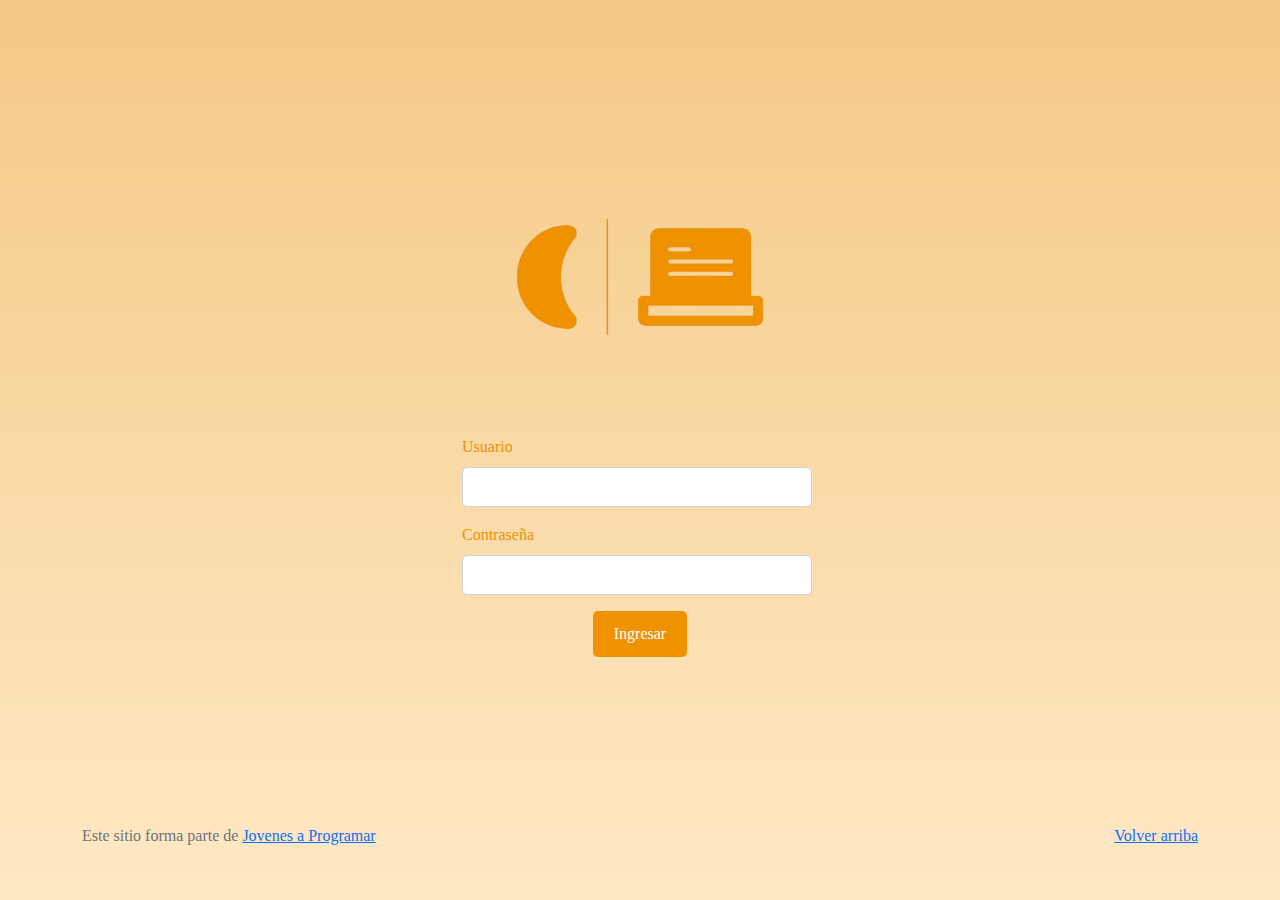
==== cart.html @ 9312aa9b "modified:   cart.html 	modified:   css/styles.css 	modified:   js/cart.js" ====
<!DOCTYPE html>
<html lang="es">

<head>
  <meta http-equiv="Content-Type" content="text/html; charset=UTF-8">
  <meta name="viewport" content="width=device-width, initial-scale=1, shrink-to-fit=no">
  <title>eMercado - Todo lo que busques está aquí</title>
  <link href="https://fonts.googleapis.com/css?family=Raleway:300,300i,400,400i,700,700i,900,900i" rel="stylesheet">
  <link href="css/bootstrap.min.css" rel="stylesheet">
  <link href="css/font-awesome.min.css" rel="stylesheet">
  <link href="css/styles.css" rel="stylesheet">
</head>

<body>
  <nav class="navbar navbar-expand-lg navbar-dark bg-dark p-1">
    <div class="container">
      <button class="navbar-toggler" type="button" data-bs-toggle="collapse" data-bs-target="#navbarNav"
        aria-controls="navbarNav" aria-expanded="false" aria-label="Toggle navigation">
        <span class="navbar-toggler-icon"></span>
      </button>
      <div class="collapse navbar-collapse" id="navbarNav">
        <ul class="navbar-nav w-100 justify-content-between">
          <li class="nav-item">
            <a class="nav-link" href="index.html">Inicio</a>
          </li>
          <li class="nav-item">
            <a class="nav-link active" href="categories.html">Categorías</a>
          </li>
          <li class="nav-item">
            <a class="nav-link" href="sell.html">Vender</a>
          </li>
        </ul>
        <!-- Usuario Desplegable -->
        <div class="dropdown ms-auto">
          <button class="btn btn-secondary dropdown-toggle" type="button" id="nombre-usuario" 
            data-bs-toggle="dropdown" aria-expanded="false">
          </button>
          <ul class="dropdown-menu" aria-labelledby="nombre-usuario">
            <li><a class="dropdown-item" href="cart.html">Mi carrito</a></li>
            <li><a class="dropdown-item" href="my-profile.html">Mi perfil</a></li>
            <li><a class="dropdown-item" href="#" id="cerrar-sesion">Cerrar sesión</a></li>
          </ul>
        </div>
      </div>
    </div>
  </nav>
  <main>
    <div class="container">
      <div class="banner">
        <h1>Carrito de compras</h1>
      </div>
      
      <!-- Línea superior -->
      <div class="header-line"></div>
  
      <!-- Encabezados solo para pantallas grandes -->
      <div class="row text-center d-none d-lg-flex">
        <div class="col-3">Imagen</div>
        <div class="col-2">Nombre</div>
        <div class="col-1">Moneda</div>
        <div class="col-2">Precio</div>
        <div class="col-1">Cantidad</div>
        <div class="col-2">Subtotal</div>
        <div class="col-1">Eliminar</div>
      </div>
  
      <!-- Línea inferior -->
      <div class="footer-line d-none d-lg-block"></div>
  
      <!-- Fila de productos -->
      <div class="row product-item justify-content-center align-items-center">
        <div class="col-3 d-flex align-items-center justify-content-center">
          <img id="imagen-principal" src="URL_DE_IMAGEN" alt="Imagen del producto principal" class="img-fluid" />
        </div>
        <div class="col-2 d-flex align-items-center justify-content-center">
          <p id="nombre-producto">Armario</p>
        </div>
        <div class="col-1 d-flex align-items-center justify-content-center">
          <p id="moneda">UYU</p>
        </div>
        <div class="col-2 d-flex align-items-center justify-content-center">
          <p id="precio">8000</p>
        </div>
        <div class="col-1 d-flex align-items-center justify-content-center">
          <input type="text" id="cantidad" class="form-control" value="1" />
        </div>
        <div class="col-2 d-flex align-items-center justify-content-center">
          <p id="subtotal">8000</p>
        </div>
        <div class="col-1 d-flex align-items-center justify-content-center">
          <button class="btn btn-danger btn-sm">Eliminar</button>
        </div>
      </div>
    </div>
  
    <!-- Mensaje de carrito vacío -->
    <div class="container">
      <div id="mensaje-carrito-vacio" class="alert alert-info text-center" style="display: none;">
        No hay productos en el carrito.
      </div>
    </div>
  </main>
  
  <footer class="text-muted">
    <div class="container text-center text-md-start">
      <div class="row">
        <div class="col-md-6">
          <p>Este sitio forma parte de 
            <a href="https://jovenesaprogramar.edu.uy/" target="_blank">Jovenes a Programar</a>
          </p>
        </div>
        <div class="col-md-6 text-md-end">
          <p>
            <a href="#">Volver arriba</a>
          </p>
        </div>
      </div>
    </div>
  </footer>
  <div id="spinner-wrapper">
    <div class="lds-ring">
      <div></div>
      <div></div>
      <div></div>
      <div></div>
    </div>
  </div>
  <script src="js/bootstrap.bundle.min.js"></script>
  <script src="js/init.js"></script>
  <script src="js/cart.js"></script>
</body>

</html>
---- css/styles.css ----
.jumbotron,
.card-body,
.container,
.site-header {
  font-family: 'Verdana', serif !important;
}

.jumbotron .display-4 {
  font-weight: bold;
}

.products-container {
  display: flex; 
  align-items: flex-start; 
  margin-top: 10px;
  padding: 10px;
  justify-content: flex-end;
}


.filter-controls {
  display: flex; 
  padding: 20px;
  border: 1px solid #e0e0e0;
  border-radius: 8px;
  width: 50%; 
  font-family: Arial, sans-serif;
  background-color: #f9f9f9;
  gap: 20px; 
  margin-bottom: 20px; 
}
 .productSearch { 
  text-align: center;

 }

input[type="number"] {
  width: calc(50% - 12px);
  padding: 5px;
  margin-right: 10px;
  margin-bottom: 10px;
  border: 1px solid #e0e0e0;
  border-radius: 4px;
}

#filterBtn {
  padding: 5px 15px;
  background-color: #f09100;
  color: white;
  border: none;
  border-radius: 4px;
  cursor: pointer;
  margin-top: 10px;
}
#searchBtn {
  padding: 5px 15px;
  background-color:  #f09100;
  color: white;
  border: none;
  border-radius: 4px;
  cursor: pointer;
  margin-top: 10px;
}
#limpiarBtn {
  padding: 5px 15px;
  background-color:  #f09100;
  color: white;
  border: none;
  border-radius: 4px;
  cursor: pointer;
  margin-top: 10px;
}
#limpiarBtn:hover {
  background-color: #ffa500;
  color: black;
}
#filterBtn:hover {
  background-color: #ffa500;
  color: black;
}

#sortOptions {
  padding: 5px;
  border-radius: 4px;
  border: 1px solid #e0e0e0;
  width: 100%;
}



.jumbotron {
  height: 50vh;
  padding: 5em inherit;
  margin-bottom: 0;
  background-color: #53C0FB;
  background: url('../img/cover_back.png');
  background-size: cover;
  background-position: center;
  background-repeat: no-repeat;
  color: black;
  font-weight: bold;
}



.jumbotron p:last-child {
  margin-bottom: 0;
}

.jumbotron-heading {
  font-weight: 300;
}

.jumbotron .container {
  max-width: 40rem;
  background-color: rgba(255, 255, 255, 0.5);
  border-radius: 10px;
  text-shadow: 1px 1px 2px grey;
}

.jumbotron .lead {
  font-size: 38px;
}

footer {
  padding-top: 3rem;
  padding-bottom: 3rem;
}

footer p {
  margin-bottom: .25rem;
  font-size: clamp(12px, 2vw, 16px); /* Ajuste dinámico del tamaño de fuente */
}

.site-header a {
  color: white;
  transition: ease-in-out color .15s;
}

.site-header .dropdown-menu a {
  color: black;
}

.dropzone {
  border: 2px dashed #0087F7;
  border-radius: 5px;
  background: white;
}

.img-fit {
  max-height: 100%;
}

.alert {
  position: fixed;
  top: 80px;
  width: 50%;
  left: 50%;
  transform: translate(-50%, 0);
}

.lds-ring {
  display: inline-block;
  position: relative;
  width: 64px;
  height: 64px;
  top: 50%;
  left: 50%;
}

.cursor-active {
  cursor: pointer;
}

.left {
  float: left;
  padding: 4px;
  background-color: rgba(255, 255, 255, 0.5);
}

.lds-ring div {
  box-sizing: border-box;
  display: block;
  position: absolute;
  width: 51px;
  height: 51px;
  margin: 6px;
  border: 6px solid #fff;
  border-radius: 50%;
  animation: lds-ring 1.2s cubic-bezier(0.5, 0, 0.5, 1) infinite;
  border-color: #fff transparent transparent transparent;
}

.lds-ring div:nth-child(1) {
  animation-delay: -0.45s;
}

.lds-ring div:nth-child(2) {
  animation-delay: -0.3s;
}

.lds-ring div:nth-child(3) {
  animation-delay: -0.15s;
}

@keyframes lds-ring {
  0% {
    transform: rotate(0deg);
  }

  100% {
    transform: rotate(360deg);
  }
}

.signin {
  width: 100%;
  max-width: 330px;
  padding: 15px;
  margin: auto;
}

#spinner-wrapper {
  position: fixed;
  background-color: rgba(0, 0, 0, 0.5);
  width: 100%;
  height: 100%;
  top: 0;
  left: 0;
  z-index: 1021;
  display: none;
}

main {
  min-height: calc(100vh - 210px);
}

a.custom-card,
a.custom-card:hover {
  color: inherit;
  text-decoration: inherit;
}

.checked {
  color: orange;
}

.card-container {
  display: flex;
  flex-wrap: wrap;
  justify-content: center;
  gap: 20px;
}

.card {
  width: 18rem;
  background-color: #ffffff;
  border-radius: 8px;
  box-shadow: 0 4px 8px rgba(0, 0, 0, 0.1);
  overflow: hidden;
  display: flex;
  flex-direction: column;
}


.card-body {
  padding: 20px;
  padding-bottom: 40px; 
  flex: 1; 
}


.card-footer {
  padding: 10px 20px;
  background-color: #f8f9fa; 
  text-align: left;
  border-top: none; /*Eliminar la línea de separación*/
}


.card-title {
    font-size: 1.25em;
    margin-bottom: 10px;
}

.card-text {
  font-size: 1em;
  margin-bottom: 15px;
  color: #6c757d;
}

.card-price {
  font-size: 1.2em;
  color: #050505;
  font-weight: bold;
  margin-bottom: 15px;
}

.card-sold-count {
  font-size: 0.8em; /* Tamaño de fuente más pequeño */
  color: #6c757d; 
  margin-top: 0; /* Quita el margen superior para que esté pegado al borde del footer */
}

.card img {
  width: 100%;
  height: auto;
}

.btn {
  display: inline-block;
  padding: 10px 20px;
  font-size: 1em;
  color: #fff;
  background-color:rgba(240, 145, 0);
  border-radius: 5px;
  text-decoration: none;
}

.btn:hover {
  background-color: orange;
}

.banner {
  width: 100%; /* Ancho completo de la página */
  background-color: #f0f0f0; /* Fondo gris claro */
  padding: 20px 0; /* Espacio vertical alrededor del texto */
  border-bottom: 2px solid #ddd; /* Borde inferior sutil */
  box-shadow: 0 4px 8px rgba(0, 0, 0, 0.1); /* Sombra ligera para darle profundidad */
  text-align: center; /* Centrar el texto dentro del banner */
  margin-bottom: 20px; /* Espacio debajo del banner */
  
}

.banner h1 {
  font-size: 60px; /* Tamaño grande para el título */
  font-family: 'Roboto', sans-serif; /* Fuente moderna */
  font-weight: bold; /* Negrita para mayor impacto */
  color: #333; /* Color del texto */
  margin: 0; /* Eliminar márgenes por defecto del h1 */
}



.main-image img {
  width: 100%;
  max-width: 500px;
  height: auto;
  display: block;
  margin: 0 auto;
}

/* Estilos para centrar el contenido menos la categoría y nombre del producto */
.content-centered {
  display: flex;
  flex-direction: column;
  align-items: center; /* Centra horizontalmente el contenido */
  text-align: center; /* Opcional: centra el texto dentro de los elementos */
}

.main-image {
  margin-bottom: 20px; /* Espacio abajo de la imagen principal */
}

.thumbnails {
  display: flex;
  justify-content: center;
  gap: 10px;
  margin-top: 20px;
}

.thumbnails img {
  width: 60px;
  height: 60px;
  cursor: pointer;
  border: 2px solid #ddd;
  border-radius: 4px;
}

.thumbnails img:hover {
  border-color: #333;
}

#thumbnails {
  display: flex;
  overflow-x: auto; /* Permite desplazamiento horizontal si hay muchas miniaturas */
  white-space: nowrap; /* Mantiene las miniaturas en una sola línea */
  padding: 10px 0; /* Espacio arriba y abajo del carrusel */
}

.thumbnail {
  width: 150px; /* Ajusta el tamaño de las miniaturas según tu diseño */
  height: auto; /* Mantiene la relación de aspecto */
  margin-right: 10px; /* Espacio entre las miniaturas */
  cursor: pointer; /* Cambia el cursor para indicar que es interactivo */
}

.thumbnail:last-child {
  margin-right: 0; /* Elimina el margen derecho de la última miniatura */
}
/* Estilos para centrar el contenido menos la categoría y nombre del producto */
.content-centered {
  display: flex;
  flex-direction: column;
  align-items: center; /* Centra horizontalmente el contenido */
  text-align: center; /* Opcional: centra el texto dentro de los elementos */
}

.main-image {
  margin-bottom: 20px; /* Espacio abajo de la imagen principal */
}

.thumbnails {
  display: flex;
  justify-content: center;
  gap: 10px;
  margin-top: 20px;
}

.thumbnails img {
  width: 60px;
  height: 60px;
  cursor: pointer;
  border: 2px solid #ddd;
  border-radius: 4px;
}

.thumbnails img:hover {
  border-color: #333;
}

#thumbnails {
  display: flex;
  overflow-x: auto; /* Permite desplazamiento horizontal si hay muchas miniaturas */
  white-space: nowrap; /* Mantiene las miniaturas en una sola línea */
  padding: 10px 0; /* Espacio arriba y abajo del carrusel */
}

.thumbnail {
  width: 150px; /* Ajusta el tamaño de las miniaturas según tu diseño */
  height: auto; /* Mantiene la relación de aspecto */
  margin-right: 10px; /* Espacio entre las miniaturas */
  cursor: pointer; /* Cambia el cursor para indicar que es interactivo */
}

.thumbnail:last-child {
  margin-right: 0; /* Elimina el margen derecho de la última miniatura */
}
/* Estilos para centrar el contenido menos la categoría y nombre del producto */
.content-centered {
  display: flex;
  flex-direction: column;
  align-items: center; /* Centra horizontalmente el contenido */
  text-align: center; /* Opcional: centra el texto dentro de los elementos */
}

.main-image {
  margin-bottom: 20px; /* Espacio abajo de la imagen principal */
}

.thumbnails {
  display: flex;
  justify-content: center;
  gap: 10px;
  margin-top: 20px;
}

.thumbnails img {
  width: 60px;
  height: 60px;
  cursor: pointer;
  border: 2px solid #ddd;
  border-radius: 4px;
}

.thumbnails img:hover {
  border-color: #333;
}

#thumbnails {
  display: flex;
  overflow-x: auto; /* Permite desplazamiento horizontal si hay muchas miniaturas */
  white-space: nowrap; /* Mantiene las miniaturas en una sola línea */
  padding: 10px 0; /* Espacio arriba y abajo del carrusel */
}

.thumbnail {
  width: 150px; /* Ajusta el tamaño de las miniaturas según tu diseño */
  height: auto; /* Mantiene la relación de aspecto */
  margin-right: 10px; /* Espacio entre las miniaturas */
  cursor: pointer; /* Cambia el cursor para indicar que es interactivo */
}

.thumbnail:last-child {
  margin-right: 0; /* Elimina el margen derecho de la última miniatura */
}

.gris {
  color: grey;
}




.fecha_calificaciones{
  color: #888; /* Tono gris */
  padding-left: 100px; /* Separación entre usuario y fecha */
}

.fa-star {
  font-size: 17px;
  cursor: pointer;
  color: #ccc; /* Color gris para estrellas no seleccionadas */
}

.fa-star.checked {
  color: #FFD700; /* Color dorado para estrellas llenas */
}

.empty-star {
  color: transparent; /* Color transparente para el interior de la estrella */
  border: none; /* Elimina el borde */
  -webkit-text-stroke: 1px #888; /* Trazo negro alrededor de la estrella */
  display: inline-block;
}

#enviarComentario {
  background-color: #808080; /* Color gris */
  color: white;
  padding: 5px 10px;
  border: none;
  border-radius: 25px;
  cursor: pointer;
  font-size: 16px;
  font-weight: bold;
  transition: background-color 0.3s ease;
  margin-left: 85px;
  margin-bottom: 100px;
}

#enviarComentario:hover {
  background-color: #a9a9a9; /* Gris más claro al hacer hover */
}

#productos-relacionados {
  display: flex;               /* Utiliza flexbox para alinear los elementos en una fila */
  flex-wrap: wrap;            /* Permite que los elementos se envuelvan si no hay suficiente espacio */
  gap: 20px;                   /* Espacio entre los productos */
  justify-content: center;     /* Centra los productos horizontalmente */
}


/*----------------------------------------------*/

/* Estilos para pantallas pequeñas (móviles) */
@media (max-width: 320px) {
  p {
    font-size: 12px; /* Ajusta el tamaño de fuente para dispositivos móviles */
    white-space: normal; /* Permite que el texto se ajuste automáticamente */
  }
  .products-container {
    padding: 10px;
  }

  .filter-controls > div {
    width: 100%;
    text-align: center;
  }

  .price-filter input,
  .price-filter button,
  .sort-controls select,
  .sort-controls input {
    width: 100%;
    box-sizing: border-box;
  }

  .container {
    flex-direction: row; /* Fila para pantallas medianas o mayores */
    justify-content: space-between; /* Espaciado entre los elementos */
    align-items: center; /* Alineación vertical centrada */
  }

  footer p {
    white-space: nowrap; /* Evita el quiebre de líneas en pantallas medianas o mayores */
  }

}

/* Estilos para pantallas medianas (tablets) */
@media (max-width: 768px) {
  p {
    font-size: 14px; /* Ajusta el tamaño de fuente para tabletas */
    white-space: normal; /* Permite que el texto se ajuste automáticamente */
  }
  .bd-placeholder-img-lg {
    font-size: 3.5rem;
  }
  .jumbotron {
    padding-top: 6rem;
    padding-bottom: 6rem;
  }
  .banner {
    padding: 10px 0; /* Reducir el espacio vertical alrededor del texto */
    margin-bottom: 10px; /* Reducir el espacio debajo del banner */
  }

  .banner h1 {
    font-size: 36px; /* Reducir el tamaño del texto en pantallas pequeñas */
  }
  .products-container {
    padding: 20px;
  }
  
  .filter-controls {
    display: flex;
    flex-direction: column;
    align-items: center;
    width: 100%;
  }

  .filter-controls > div {
    width: 100%;
    max-width: 600px; /* Ajusta el ancho máximo según sea necesario */
  }

  .price-filter input,
  .price-filter button,
  .sort-controls select,
  .sort-controls input {
    width: auto;
    margin: 5px 0; /* Ajusta el espacio entre los campos */
  }
  
  .price-filter {
    display: flex;
    flex-wrap: wrap;
    gap: 10px;
  }
  
  .price-filter .filter-group {
    display: flex;
    flex-direction: column; /* Coloca la etiqueta y el campo en una columna */
    flex: 0 1 calc(50% - 10px); /* Cada grupo ocupa el 50% del contenedor */
  }
  
  .price-filter label {
    text-align: left;
  }
  
  .price-filter input {
    width: 100%; /* Asegura que el input ocupe todo el ancho disponible dentro de su grupo */
  }
  
  .sort-controls {
    text-align: left;
    width: 100%;
  }
  
  .container {
    padding: 0 15px; 
  }
  
  .caja-comentarios {
    padding: 10px;
    /* Espacio interno ajustado */
  }

  .row {
    display: flex;
    flex-direction: column; /* Cambia la dirección de las columnas a vertical */
  }

  .col-md-3, .col-md-6 {
    width: 100%; /* Asegura que cada columna ocupe todo el ancho disponible */
    margin-bottom: 20px; /* Añade espacio entre las secciones */
  }

  textarea {
    width: 100%; /* Asegura que el textarea sea ancho completo */
  }

}
.profile-image {
  width: 100%;
  height: 150px; /* Altura de la imagen de perfil */
  background-color: #D3D3D3; /* Color de fondo de la imagen de perfil */
  margin-bottom: 20px;
}
.form-control-custom {
  max-width: 300px; /* Ancho máximo de los campos de entrada */
  margin: 0 auto; /* Centrado horizontal */
}
.bg-diamond {
  background: radial-gradient(circle at 50% 50%, #FFA930, #FFE9C5); /* Degradé en diamante */
  padding: 15px; /* Espacio alrededor del texto */
  border-radius: 5px; /* Bordes redondeados */
  margin-bottom: 20px; /* Espacio debajo del título */
  margin-top: 10px;
}
.title {
  font-size: 3rem; /* Tamaño de la fuente del título */
  color: #333333; /* Color del texto */
  font-weight: bold; /* Negrita */
  text-align: center; /* Centrar texto */
  
}
.label-custom {
  color: #ff9900; /* Cambia este color según tus preferencias */
  font-weight: bold; /* Negrita (opcional) */
  font-family: 'Anonymous Pro', monospace;
  
}
.form-control {
  border-radius: 5px; /* Bordes redondeados para los inputs */
  width: 350px; /* Ancho más amplio de los campos de entrada */
  height: 40px;
  
}


/* Aumentar el tamaño del switch */
.custom-switch .form-check-input {
  width: 3rem;
  height: 1.5rem;
  border-radius: 1.5rem;
}

/* Ajustar el tamaño del indicador dentro del switch */
.custom-switch .form-check-input:checked {
  background-color: #343a40; /* Fondo oscuro cuando está activado */
}

/* Cambiar el color del switch cuando no está activado */
.custom-switch .form-check-input {
  background-color: #f8f9fa; /* Fondo claro */
}

/* Cambiar el color del indicador del switch */
.custom-switch .form-check-input::before {
  height: 1.3rem;
  width: 1.3rem;
}

/* Cambiar el color del switch cuando el tema es claro */
body[data-bs-theme="light"] .form-check-input {
  background-color: #ffffff; /* Switch blanco */
}

/* Cambiar el color del switch cuando el tema es oscuro */
body[data-bs-theme="dark"] .form-check-input {
  background-color: #6c757d; /* Switch más oscuro */
}



/* Estilos para el tema claro */
body[data-bs-theme="light"] {
  background-color: white;
  color: black;
}

/* Estilos para el tema oscuro */
body[data-bs-theme="dark"] {
  background-color: rgb(52, 58, 64);
  color: white;
}
card[data-bs-theme="dark"]  {
  background-color: rgb(137, 12, 12);
}

@media (max-width: 768px) {
  form {
    display: flex;
    flex-direction: column;
    align-items: center;
    width: 100%; /* Asegura que el formulario ocupe todo el ancho del contenedor */
  }

  form ul {
    width: 100%; /* Los inputs también ocuparán todo el ancho disponible */
    max-width: 400px; /* Limita el ancho máximo para evitar que se estiren demasiado */
  }

  form button {
    width: 100%;
    max-width: 200px; /* Botón más pequeño y centrado */
  }
}


/* Estilo para celulares */
@media (max-width: 320px) {
  input {
    width: 90%; /* Reduce el ancho de los inputs */
    max-width: 280px; /* Evita que se estiren demasiado */
  }
}

@media (max-width: 768px) {
  .dropdown-menu {
    left: 0 !important;
    right: auto !important;
  }
}

#cantidad {
  max-width: 60px; /* Ajusta el valor según tus necesidades */
}
/* Estilos para las líneas horizontales */
.header-line {
  border-bottom: 2px solid #ddd;
  margin-bottom: 10px;
}
.footer-line {
  border-top: 2px solid #ddd;
  margin-top: 10px;
}

/*-------------------------------------------------*/

/* Ajustes generales */
body {
  font-family: 'Raleway', sans-serif;
}

.header-line, .footer-line {
  height: 2px;
  background-color: #ddd;
  margin: 15px 0;
}

/* Diseño de tarjeta para pantallas medianas y pequeñas */
@media (max-width: 768px) {
  .row.product-item {
    flex-direction: column;
    text-align: center;
    border: 1px solid #ddd;
    border-radius: 8px;
    padding: 15px;
    margin-bottom: 15px;
  }

  .row.product-item > div {
    margin-bottom: 10px;
  }

  .header-line, .footer-line {
    display: none; /* Oculta las líneas superior e inferior */
  }
}

@media (max-width: 576px) {
  /* Ajustes adicionales para pantallas móviles */
  .row.product-item img {
    max-width: 80%;
    height: auto;
  }
}
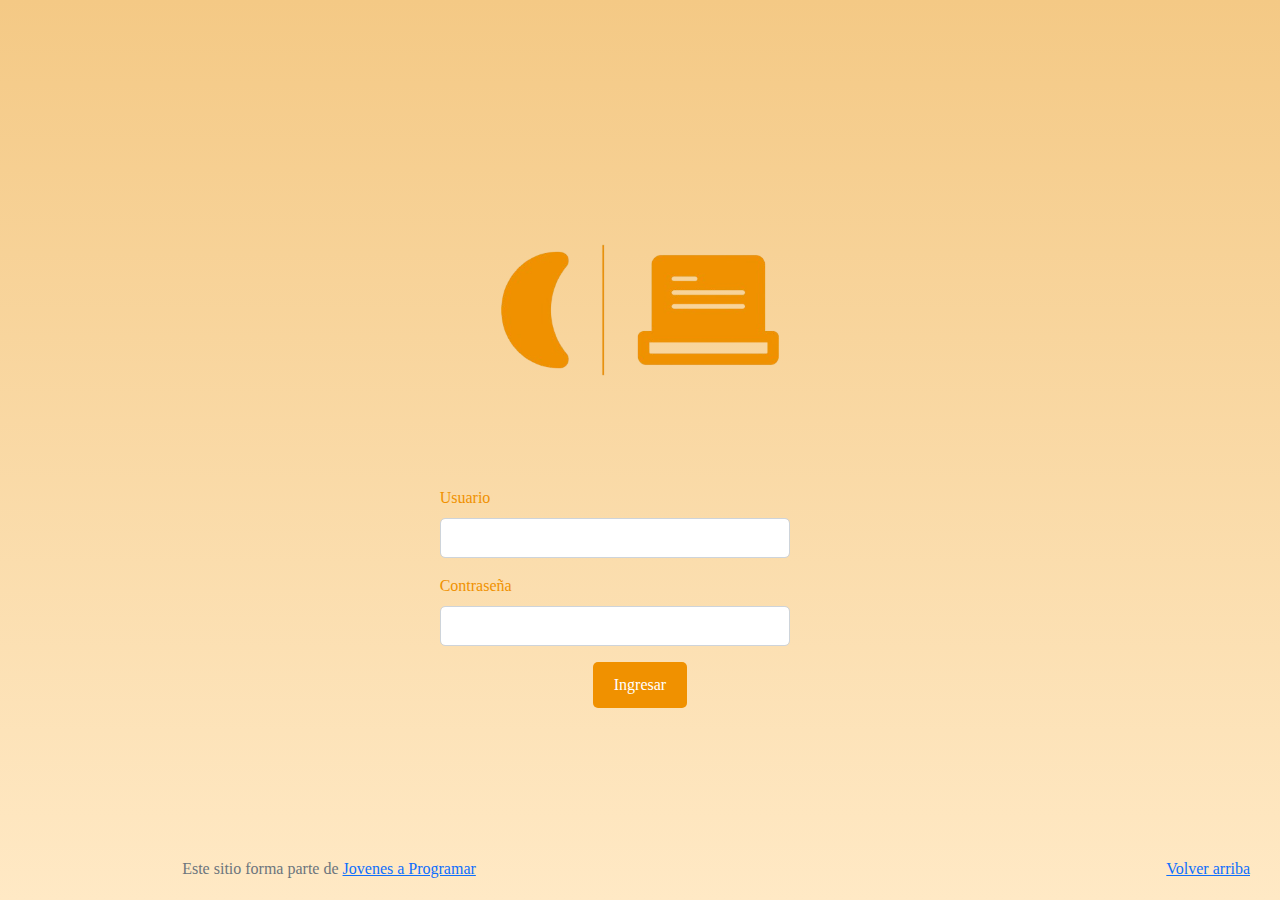
==== commit d2ee17dc: "Co-authored-by: abrilbianchimoraes <abrilbianchimoraes@users.noreply.github.com>" ====
--- a/cart.html
+++ b/cart.html
@@ -36,7 +36,7 @@
             data-bs-toggle="dropdown" aria-expanded="false">
           </button>
           <ul class="dropdown-menu" aria-labelledby="nombre-usuario">
-            <li><a class="dropdown-item" href="cart.html">Mi carrito</a></li>
+            <li><a class="dropdown-item" href="cart.html">Mi carrito <span id="carrito-badge" class="badge bg-secondary">(0)</span></a></li>
             <li><a class="dropdown-item" href="my-profile.html">Mi perfil</a></li>
             <li><a class="dropdown-item" href="#" id="cerrar-sesion">Cerrar sesión</a></li>
           </ul>
@@ -69,36 +69,16 @@
   
       <!-- Fila de productos -->
       <div class="row product-item justify-content-center align-items-center">
-        <div class="col-3 d-flex align-items-center justify-content-center">
-          <img id="imagen-principal" src="URL_DE_IMAGEN" alt="Imagen del producto principal" class="img-fluid" />
-        </div>
-        <div class="col-2 d-flex align-items-center justify-content-center">
-          <p id="nombre-producto">Armario</p>
-        </div>
-        <div class="col-1 d-flex align-items-center justify-content-center">
-          <p id="moneda">UYU</p>
-        </div>
-        <div class="col-2 d-flex align-items-center justify-content-center">
-          <p id="precio">8000</p>
-        </div>
-        <div class="col-1 d-flex align-items-center justify-content-center">
-          <input type="text" id="cantidad" class="form-control" value="1" />
-        </div>
-        <div class="col-2 d-flex align-items-center justify-content-center">
-          <p id="subtotal">8000</p>
-        </div>
-        <div class="col-1 d-flex align-items-center justify-content-center">
-          <button class="btn btn-danger btn-sm">Eliminar</button>
+            
+        <p id="mensaje-carrito-vacio" style="display: none;">El carrito está vacío.</p>
+
+        <!-- Contenedor para los productos en el carrito -->
+        <div id="carritoContainer" class="mt-3">
+            <!-- Los productos se insertarán aquí dinámicamente -->
         </div>
       </div>
     </div>
   
-    <!-- Mensaje de carrito vacío -->
-    <div class="container">
-      <div id="mensaje-carrito-vacio" class="alert alert-info text-center" style="display: none;">
-        No hay productos en el carrito.
-      </div>
-    </div>
   </main>
   
   <footer class="text-muted">
--- a/css/styles.css
+++ b/css/styles.css
@@ -765,9 +765,13 @@
   background-color: rgb(52, 58, 64);
   color: white;
 }
-card[data-bs-theme="dark"]  {
-  background-color: rgb(137, 12, 12);
-}
+
+
+#imagen-carrito {
+  max-width: 100%;
+  max-height: 150px; /* Puedes ajustar la altura máxima según lo necesites */
+}
+
 
 @media (max-width: 768px) {
   form {
@@ -804,9 +808,7 @@
   }
 }
 
-#cantidad {
-  max-width: 60px; /* Ajusta el valor según tus necesidades */
-}
+
 /* Estilos para las líneas horizontales */
 .header-line {
   border-bottom: 2px solid #ddd;
@@ -817,17 +819,17 @@
   margin-top: 10px;
 }
 
-/*-------------------------------------------------*/
-
-/* Ajustes generales */
-body {
-  font-family: 'Raleway', sans-serif;
-}
-
-.header-line, .footer-line {
-  height: 2px;
-  background-color: #ddd;
-  margin: 15px 0;
+/* Estilos generales */
+.banner h1 {
+  font-size: 2rem;
+  text-align: center;
+  margin: 20px 0;
+}
+
+/* Estilos para el contenedor principal */
+.container {
+  max-width: 100%;
+  padding: 0 15px;
 }
 
 /* Diseño de tarjeta para pantallas medianas y pequeñas */
@@ -848,13 +850,39 @@
   .header-line, .footer-line {
     display: none; /* Oculta las líneas superior e inferior */
   }
-}
-
-@media (max-width: 576px) {
-  /* Ajustes adicionales para pantallas móviles */
+  
+  /* Estilo para el botón de eliminar */
+  .row.product-item button {
+    width: 100%;
+    max-width: 50px;
+  }
+}
+
+/* Ajustes adicionales para pantallas móviles */
+@media (max-width: 320px) {
   .row.product-item img {
     max-width: 80%;
     height: auto;
   }
-}
-
+  
+  .banner h1 {
+    font-size: 1.5rem;
+  }
+}
+
+/* Estilos para el footer */
+footer {
+  font-size: 0.875rem;
+  padding: 15px;
+}
+
+footer .row div {
+  text-align: center;
+}
+
+@media (max-width: 768px) {
+  footer .row div {
+    text-align: left;
+  }
+}
+
